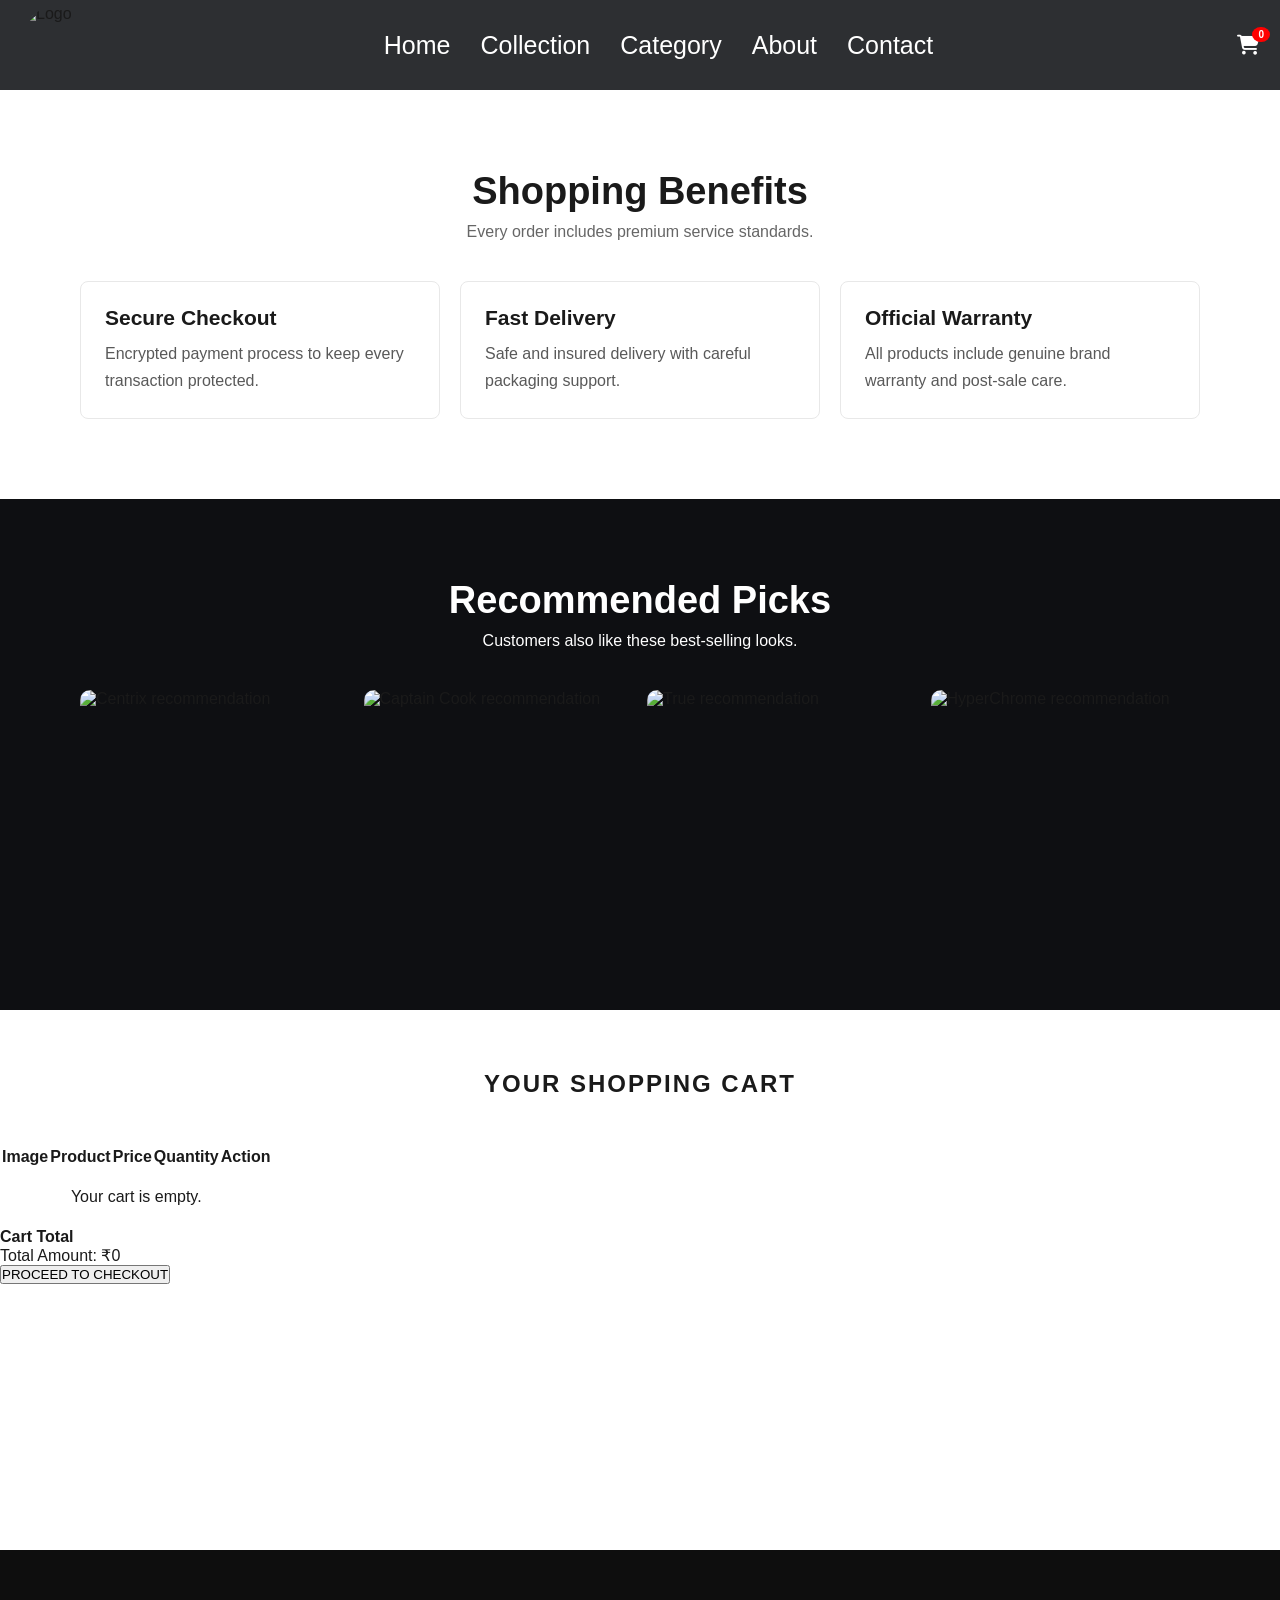
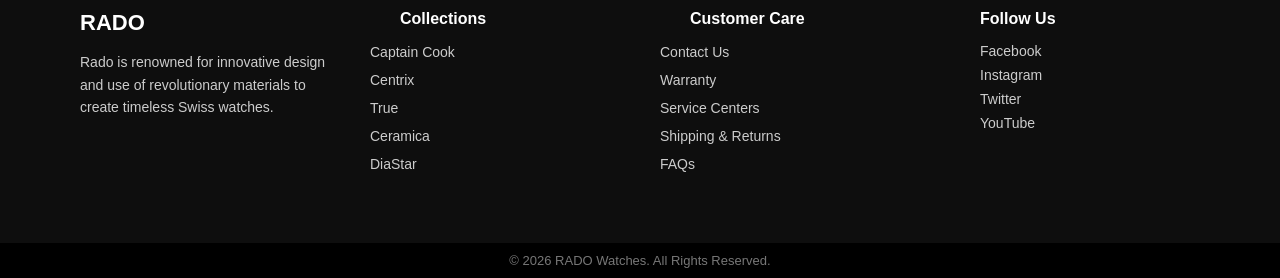
==== cart.html @ 1ef30765 "Add files via upload" ====
<!DOCTYPE html>
<html lang="en">

<head>
    <title>Your Cart | RADO</title>
    <link rel="stylesheet" href="style.css">
    <script src="https://code.jquery.com/jquery-3.7.1.min.js"></script>
    <link rel="stylesheet" href="https://cdnjs.cloudflare.com/ajax/libs/font-awesome/6.5.1/css/all.min.css">
    <link rel="stylesheet" href="bootstrap-5.3.8-dist/bootstrap-5.3.8-dist/css/bootstrap.min.css">
    <script src="bootstrap-5.3.8-dist/bootstrap-5.3.8-dist/js/bootstrap.bundle.min.js"></script>
</head>

<body class="inner-long-page">

    <div class="nav">
        <img src="img/RADO_LOGO.jpg" alt="Logo" class="img-logo">
        <ul class="menu">
            <li><a href="Home.html">Home</a></li>
            <li><a href="Collection.html">Collection</a></li>
            <li><a href="category.html">Category</a></li>
            <li><a href="About.html">About</a></li>
            <li><a href="contact.html">Contact</a></li>
        </ul>
        <div class="cart-icon-container">
            <a href="cart.html" class="cart-link">
                <i class="fa-solid fa-cart-shopping" style="font-size: 20px;"></i>
                <span class="cart-count">0</span>
            </a>
        </div>
        <i class="fa-solid fa-bars ham-burger"></i>
    </div>

    <section class="section-wrap light-bg">
        <div class="section-heading">
            <h2>Shopping Benefits</h2>
            <p>Every order includes premium service standards.</p>
        </div>
        <div class="inner-info-grid">
            <article class="inner-info-card">
                <h3>Secure Checkout</h3>
                <p>Encrypted payment process to keep every transaction protected.</p>
            </article>
            <article class="inner-info-card">
                <h3>Fast Delivery</h3>
                <p>Safe and insured delivery with careful packaging support.</p>
            </article>
            <article class="inner-info-card">
                <h3>Official Warranty</h3>
                <p>All products include genuine brand warranty and post-sale care.</p>
            </article>
        </div>
    </section>

    <section class="section-wrap dark-bg">
        <div class="section-heading white-text">
            <h2>Recommended Picks</h2>
            <p>Customers also like these best-selling looks.</p>
        </div>
        <div class="gallery-grid">
            <img src="img/centrix.avif" alt="Centrix recommendation">
            <img src="img/capitalTook.webp" alt="Captain Cook recommendation">
            <img src="img/true.avif" alt="True recommendation">
            <img src="img/hyperchrome.avif" alt="HyperChrome recommendation">
        </div>
    </section>

    <div class="container cart-container">
        <h2 class="cart-title">YOUR SHOPPING CART</h2>

        <div class="table-responsive">
            <table class="table align-middle">
                <thead>
                    <tr>
                        <th>Image</th>
                        <th>Product</th>
                        <th>Price</th>
                        <th>Quantity</th>
                        <th>Action</th>
                    </tr>
                </thead>
                <tbody id="cart-items">
                    <!-- Cart items will be injected here -->
                </tbody>
            </table>
        </div>

        <div class="row mt-5">
            <div class="col-md-6 offset-md-6">
                <div class="card p-4">
                    <h4 class="mb-4">Cart Total</h4>
                    <div class="d-flex justify-content-between mb-4">
                        <span class="fw-bold">Total Amount:</span>
                        <span class="fw-bold fs-4" id="cart-total-price">₹0</span>
                    </div>
                    <button class="btn btn-dark w-100 py-3" onclick="alert('Proceeding to checkout...')">PROCEED TO
                        CHECKOUT</button>
                </div>
            </div>
        </div>

    </div>

    <footer class="rado-footer">
        <div class="footer-container">
            <!-- COLUMN 1 -->
            <div class="footer-col">
                <h3>RADO</h3>
                <p>
                    Rado is renowned for innovative design and use of revolutionary
                    materials to create timeless Swiss watches.
                </p>
            </div>
            <!-- COLUMN 2 -->
            <div class="footer-col">
                <h4>Collections</h4>
                <ul>
                    <li><a href="#">Captain Cook</a></li>
                    <li><a href="#">Centrix</a></li>
                    <li><a href="#">True</a></li>
                    <li><a href="#">Ceramica</a></li>
                    <li><a href="#">DiaStar</a></li>
                </ul>
            </div>
            <!-- COLUMN 3 -->
            <div class="footer-col">
                <h4>Customer Care</h4>
                <ul>
                    <li><a href="#">Contact Us</a></li>
                    <li><a href="#">Warranty</a></li>
                    <li><a href="#">Service Centers</a></li>
                    <li><a href="#">Shipping & Returns</a></li>
                    <li><a href="#">FAQs</a></li>
                </ul>
            </div>
            <!-- COLUMN 4 -->
            <div class="footer-col">
                <h4>Follow Us</h4>
                <div class="social-icons">
                    <a href="#">Facebook</a>
                    <a href="#">Instagram</a>
                    <a href="#">Twitter</a>
                    <a href="#">YouTube</a>
                </div>
            </div>
        </div>
        <!-- COPYRIGHT -->
        <div class="footer-bottom">
            © 2026 RADO Watches. All Rights Reserved.
        </div>
    </footer>

    <script src="script.js"></script>
</body>

</html>
---- style.css ----
* {
    margin: 0;
    padding: 0;
    box-sizing: border-box;
}

.img-logo {
    height: 80px;
    width: 80px;
    border-radius: 50%;
}

.nav {
    display: flex;
    align-items: center;
    justify-content: space-between;
    background-color: rgb(45, 47, 50);
    padding: 5px 20px;
}

.menu {
    list-style: none;
    display: flex;
}

.menu :hover {
    color: rgb(180, 180, 180);
}

.menu li a {
    text-decoration: none;
    color: #ffffff;
    font-size: 25px;
    padding: 15px;
    display: block;
}

.ham-burger {
    font-size: 25px;
    display: none !important;
    color: rgb(230, 230, 230);
    /* Visible on dark navbar */
    cursor: pointer;
}

.content {
    padding: 25px;
    text-align: center;
    color: rgb(90, 90, 90);
}

.ab-img {
    padding: 25px;
}

about.p {
    padding: 25px;

}

/* TRENDING SECTION */
.trending {
    padding: 70px 90px;
    background-color: #fff;
}

.trending-header {
    display: flex;
    justify-content: space-between;
    align-items: center;
    margin-bottom: 35px;
}

.trending-header h2 {
    font-size: 18px;
    letter-spacing: 1px;
    font-weight: 600;
}

.view-all {
    text-decoration: none;
    font-size: 14px;
    color: #000;
    font-weight: 500;
}

.view-all:hover {
    text-decoration: underline;
}

/* CARDS GRID */
.trending-cards {
    display: grid;
    grid-template-columns: repeat(4, 1fr);
    gap: 30px;
}

/* SINGLE CARD */
.card {
    position: relative;
    overflow: hidden;
    cursor: pointer;
}

.card img {
    width: 100%;
    height: 420px;
    object-fit: cover;
    display: block;
}

/* TEXT OVER IMAGE */
.card-content {
    position: absolute;
    bottom: 0;
    left: 0;
    width: 100%;
    padding: 18px;
    background: linear-gradient(to top, rgba(0, 0, 0, 0.8), transparent);
    color: #fff;
}

.card-content h3 {
    font-size: 16px;
    line-height: 1.4;
    margin-bottom: 8px;
}

.card-content span {
    font-size: 13px;
    color: #ddd;
}

/* HOVER EFFECT */
.card:hover img {
    transform: scale(1.05);
    transition: 0.4s ease;
}

/* RESPONSIVE */
@media (max-width: 992px) {
    .trending-cards {
        grid-template-columns: repeat(2, 1fr);
    }
}

@media (max-width: 576px) {
    .trending {
        padding: 40px 20px;
    }

    .trending-cards {
        grid-template-columns: 1fr;
    }

    .card img {
        height: 320px;
    }
}

@media screen and (min-width: 769px) {
    .menu {
        display: flex !important;
        position: static;
        flex-direction: row;
    }
}

@media screen and (max-width: 768px) {
    .ham-burger {
        display: block !important;
    }

    .menu {
        position: absolute;
        top: 100px;
        left: 0;
        width: 100%;
        background: aqua;
        flex-direction: column;
        display: none;
        z-index: 1000;

    }
}



/* FOOTER */
.rado-footer {
    background-color: #0e0e0e;
    color: #ccc;
    font-family: 'Poppins', sans-serif;
}

/* FOOTER CONTENT */
.footer-container {
    display: grid;
    grid-template-columns: repeat(4, 1fr);
    gap: 40px;
    padding: 60px 80px;
}

.footer-col h3 {
    font-size: 22px;
    color: #fff;
    margin-bottom: 15px;
}

.footer-col h4 {
    font-size: 16px;
    color: #fff;
    margin-bottom: 15px;
    margin-left: 30px;
}

.footer-col p {
    font-size: 14px;
    line-height: 1.6;
}

.footer-col ul {
    list-style: none;
}

.footer-col ul li {
    margin-bottom: 10px;
}

.footer-col ul li a {
    text-decoration: none;
    color: #ccc;
    font-size: 14px;
    transition: color 0.3s;
}

.footer-col ul li a:hover {
    color: #fff;
}

/* SOCIAL */
.social-icons a {
    display: block;
    text-decoration: none;
    color: #ccc;
    margin-bottom: 8px;
    font-size: 14px;
    margin-left: 30px;
}

/* BOTTOM BAR */
.footer-bottom {
    text-align: center;
    padding: 10px;
    font-size: 13px;
    background-color: #000;
    color: #777;
}

/* RESPONSIVE */
@media (max-width: 900px) {
    .footer-container {
        grid-template-columns: repeat(2, 1fr);
        padding: 40px;
    }
}

@media (max-width: 500px) {
    .footer-container {
        grid-template-columns: 1fr;
        text-align: center;
    }

    .social-icons a {
        display: inline-block;
        margin: 0 10px;
    }
}


/* Collection Page */

/* COLLECTION SECTION */
.rado-collections {
    padding: 60px 80px;
    background-color: #fff;
}

.section-title {
    font-size: 22px;
    margin-bottom: 30px;
    font-weight: 600;
    letter-spacing: 1px;
}

/* GRID */
.collection-grid {
    display: grid;
    grid-template-columns: repeat(5, 1fr);
    gap: 30px;
}

/* CARD */
.collection-card {
    text-align: center;
    cursor: pointer;
}

.collection-card img {
    width: 100%;
    height: 180px;
    object-fit: cover;
    border-radius: 12px;
    transition: transform 0.3s ease;
}

.collection-card p {
    margin-top: 10px;
    font-size: 14px;
    font-weight: 500;
}

/* HOVER EFFECT */
.collection-card:hover img {
    transform: scale(1.05);
}

/* RESPONSIVE */
@media (max-width: 1024px) {
    .collection-grid {
        grid-template-columns: repeat(3, 1fr);
    }
}

@media (max-width: 600px) {
    .collection-grid {
        grid-template-columns: repeat(2, 1fr);
    }

    .rado-collections {
        padding: 40px 20px;
    }
}



/* about us */

.about-section {
    display: flex;
    align-items: center;
    justify-content: space-between;
    padding: 50px 50px;
    gap: 80px;
}

.about-text {
    width: 50%;
}

.about-text h1 {
    font-size: 50px;
    margin-bottom: 50px;
    color: rgb(20, 20, 20);
}

.about-text p {
    font-size: 18px;
    line-height: 1.7;
    color: rgb(90, 90, 90);
    margin-bottom: 18px;
}

.about-image {
    width: 70%;
}

.about-image img {
    width: 100%;
    border-radius: 6px;
    object-fit: cover;
}



/* category page */



/* Rado collection */
body {
    margin: 0;
    font-family: Arial, sans-serif;
    background: #fff;
}

.page-title {
    padding: 30px 50px;
    font-size: 22px;
}

.product-grid {
    display: grid;
    grid-template-columns: repeat(auto-fit, minmax(220px, 1fr));
    gap: 30px;
    padding: 0 50px 50px;
}

.product-card {
    position: relative;
    padding: 20px;
    background: #fafafa;
    text-align: left;
    transition: 0.3s;
}

.product-card:hover {
    box-shadow: 0 10px 25px rgba(0, 0, 0, 0.12);
}

.product-card img {
    width: 100%;
    max-height: 220px;
    object-fit: contain;
    margin-bottom: 15px;
}

.product-card h4 {
    margin: 0;
    font-size: 13px;
    color: #777;
}

.model {
    margin: 5px 0;
    font-size: 14px;
}

.price {
    font-size: 14px;
    font-weight: bold;
}

.price span {
    font-size: 11px;
    font-weight: normal;
    color: #666;
}

/* NEW badge */
.badge {
    position: absolute;
    top: 10px;
    left: 10px;
    font-size: 11px;
    font-weight: bold;
}

/* Heart icon */
.heart {
    position: absolute;
    top: 10px;
    right: 10px;
    font-size: 18px;
    cursor: pointer;
}



/*contact page */
/* CONTACT PAGE */
.contact-section {
    padding: 80px;
    background-color: #fff;
    font-family: 'Poppins', sans-serif;
}

.contact-section h1 {
    font-family: 'Playfair Display', serif;
    font-size: 42px;
    margin-bottom: 10px;
}

.contact-subtitle {
    font-size: 16px;
    margin-bottom: 40px;
    color: #555;
}

/* LAYOUT */
.contact-container {
    display: grid;
    grid-template-columns: 1fr 1fr;
    gap: 60px;
}

/* INFO */
.contact-info h3 {
    font-size: 22px;
    margin-bottom: 20px;
}

.contact-info p {
    margin-bottom: 12px;
    font-size: 15px;
}

/* FORM */
.contact-form input,
.contact-form textarea {
    width: 100%;
    padding: 12px;
    margin-bottom: 15px;
    border: 1px solid #ccc;
    font-size: 14px;
}

.contact-form button {
    background-color: #000;
    color: #fff;
    padding: 12px 30px;
    border: none;
    cursor: pointer;
    font-size: 14px;
}

.contact-form button:hover {
    background-color: #333;
}

/* RESPONSIVE */
@media (max-width: 768px) {
    .contact-section {
        padding: 40px 20px;
    }

    .contact-container {
        grid-template-columns: 1fr;
    }
}

/* Update existing CSS and add new styles */

/* Product Grid Enhancements */
.product-grid {
    display: grid;
    grid-template-columns: repeat(auto-fit, minmax(280px, 1fr));
    gap: 40px;
    padding: 40px 80px;
}

.product-card {
    position: relative;
    padding: 20px;
    background: #ffffff;
    border: 1px solid #f0f0f0;
    border-radius: 8px;
    text-align: left;
    transition: all 0.3s ease;
    overflow: hidden;
}

.product-card:hover {
    box-shadow: 0 15px 30px rgba(0, 0, 0, 0.1);
    transform: translateY(-5px);
    border-color: #ddd;
}

.product-card img {
    width: 100%;
    height: 250px;
    object-fit: contain;
    margin-bottom: 20px;
    transition: transform 0.5s ease;
}

.product-card:hover img {
    transform: scale(1.08);
}

.product-info {
    padding: 10px 0;
}

.product-card h4 {
    margin: 0;
    font-size: 14px;
    color: #888;
    letter-spacing: 1px;
    text-transform: uppercase;
}

.model {
    margin: 5px 0 10px;
    font-size: 18px;
    font-weight: 600;
    color: #222;
}

.details-list {
    list-style: none;
    padding: 0;
    margin: 10px 0 20px;
    font-size: 12px;
    color: #666;
}

.details-list li {
    margin-bottom: 4px;
    display: flex;
    align-items: center;
}

.details-list li i {
    width: 20px;
    color: #999;
}

.price {
    font-size: 16px;
    font-weight: bold;
    color: #000;
    margin-bottom: 15px;
}

.price span {
    font-size: 12px;
    font-weight: normal;
    color: #777;
    display: block;
}

/* Add to Cart Button */
.add-to-cart-btn {
    width: 100%;
    padding: 12px;
    background-color: #111;
    color: white;
    border: none;
    text-transform: uppercase;
    font-size: 12px;
    font-weight: 600;
    letter-spacing: 1px;
    cursor: pointer;
    transition: background 0.3s;
    border-radius: 4px;
}

.add-to-cart-btn:hover {
    background-color: #444;
}

.add-to-cart-btn i {
    margin-right: 8px;
}

/* Category Page Improvements */
.category-hero {
    text-align: center;
    padding: 60px 20px;
    background: #f8f8f8;
    margin-bottom: 40px;
}

.category-hero h1 {
    font-size: 36px;
    margin-bottom: 10px;
}

.category-hero p {
    color: #666;
    max-width: 600px;
    margin: 0 auto;
}

.collection-grid {
    gap: 40px;
    padding: 0 60px;
}

.collection-card img {
    height: 250px;
    /* Taller images */
    object-fit: cover;
    border-radius: 0;
    /* Cleaner look */
}

.collection-card h3 {
    margin-top: 15px;
    font-size: 16px;
    font-weight: 600;
    letter-spacing: 0.5px;
}

.collection-card:hover h3 {
    color: #555;
}

/* =========================================
   GLOBAL COMPONENTS (Navigation, Icons)
   ========================================= */
.cart-icon-container {
    display: flex;
    align-items: center;
}

.cart-link {
    text-decoration: none;
    color: white;
    margin-left: 20px;
    position: relative;
    display: inline-block;
}

.cart-count {
    position: absolute;
    top: -8px;
    right: -10px;
    background: red;
    color: white;
    border-radius: 50%;
    padding: 2px 6px;
    font-size: 10px;
    font-weight: bold;
}

/* =========================================
   HOME PAGE (Home.html / index.html)
   ========================================= */
.carousel-img {
    height: 650px;
    width: 100%;
}

/* =========================================
   COLLECTION PAGE (Collection.html)
   ========================================= */
.collection-page-title {
    text-align: center;
    margin-top: 20px;
    font-weight: 700;
}

.collection-subtitle {
    text-align: center;
    color: #666;
    margin-bottom: 40px;
}

.badge-new {
    background: none;
    color: #000;
    border: 1px solid #000;
    padding: 2px 6px;
}

/* =========================================
   CART PAGE (cart.html)
   ========================================= */
.cart-container {
    padding: 60px 0;
    min-height: 60vh;
}

.cart-title {
    text-align: center;
    margin-bottom: 3rem;
    letter-spacing: 2px;
}

.cart-item-img {
    width: 50px;
    height: 50px;
    object-fit: contain;
}

.empty-cart-msg {
    text-align: center;
    padding: 20px;
}

/* =========================================
   LONG HOME PAGE (Home.html)
   ========================================= */
.home-long-page {
    font-family: 'Poppins', Arial, sans-serif;
    color: #1a1a1a;
    background-color: #ffffff;
}

.inner-long-page {
    font-family: 'Poppins', Arial, sans-serif;
    color: #1a1a1a;
    background-color: #ffffff;
}

.hero-long {
    min-height: 92vh;
    background-image: linear-gradient(to right, rgba(0, 0, 0, 0.72), rgba(0, 0, 0, 0.35)), url("img/Rado.jpg");
    background-size: cover;
    background-position: center;
    display: flex;
    align-items: center;
    padding: 40px 80px;
}

.hero-overlay {
    max-width: 640px;
    color: #ffffff;
}

.hero-kicker {
    text-transform: uppercase;
    letter-spacing: 2px;
    font-size: 13px;
    margin-bottom: 16px;
}

.hero-overlay h1 {
    font-size: clamp(34px, 5vw, 56px);
    line-height: 1.1;
    margin-bottom: 20px;
}

.hero-overlay p {
    font-size: 17px;
    line-height: 1.8;
    margin-bottom: 30px;
    color: #f2f2f2;
}

.hero-actions {
    display: flex;
    gap: 12px;
    flex-wrap: wrap;
}

.hero-btn {
    text-decoration: none;
    display: inline-block;
    padding: 12px 24px;
    border-radius: 3px;
    font-weight: 600;
    letter-spacing: 0.3px;
}

.primary-btn {
    background-color: #ffffff;
    color: #111111;
}

.secondary-btn {
    border: 1px solid #ffffff;
    color: #ffffff;
}

.section-wrap {
    padding: 80px 80px;
}

.light-bg {
    background-color: #ffffff;
}

.dark-bg {
    background-color: #0e0f12;
}

.section-heading {
    text-align: center;
    margin-bottom: 40px;
}

.section-heading h2 {
    font-size: clamp(26px, 4vw, 38px);
    margin-bottom: 10px;
}

.section-heading p {
    color: #666666;
    font-size: 16px;
}

.white-text h2,
.white-text p {
    color: #ffffff;
}

.feature-grid {
    display: grid;
    grid-template-columns: repeat(4, 1fr);
    gap: 24px;
}

.inner-info-grid {
    display: grid;
    grid-template-columns: repeat(3, 1fr);
    gap: 20px;
}

.inner-info-card {
    border: 1px solid #e8e8e8;
    border-radius: 8px;
    background: #ffffff;
    padding: 24px;
}

.inner-info-card h3 {
    margin-bottom: 10px;
    font-size: 21px;
}

.inner-info-card p {
    margin: 0;
    color: #595959;
    line-height: 1.7;
}

.feature-card {
    background-color: #f7f7f7;
    border-radius: 10px;
    padding: 28px 24px;
    text-align: center;
}

.feature-card i {
    font-size: 28px;
    margin-bottom: 16px;
}

.feature-card h3 {
    font-size: 19px;
    margin-bottom: 10px;
}

.feature-card p {
    color: #555555;
    line-height: 1.6;
}

.showcase-grid {
    display: grid;
    grid-template-columns: repeat(4, 1fr);
    gap: 24px;
}

.showcase-card {
    overflow: hidden;
    border-radius: 10px;
    background-color: #15171d;
}

.showcase-card img {
    width: 100%;
    height: 320px;
    object-fit: cover;
}

.showcase-content {
    padding: 18px;
}

.showcase-content h3 {
    color: #ffffff;
    font-size: 20px;
    margin-bottom: 6px;
}

.showcase-content p {
    color: #b9bec8;
    margin: 0;
}

.timeline-section {
    background-color: #f4f5f8;
}

.timeline-list {
    max-width: 860px;
    margin: 0 auto;
    display: grid;
    gap: 14px;
}

.timeline-item {
    background-color: #ffffff;
    border-left: 4px solid #111111;
    padding: 16px 18px;
    border-radius: 4px;
    display: grid;
    grid-template-columns: 110px 1fr;
    gap: 16px;
    align-items: center;
}

.timeline-item span {
    font-weight: 700;
    font-size: 20px;
}

.timeline-item p {
    margin: 0;
    color: #4d4d4d;
}

.photo-gallery-section {
    background-color: #ffffff;
}

.gallery-grid {
    display: grid;
    grid-template-columns: repeat(4, 1fr);
    gap: 14px;
}

.gallery-grid img {
    width: 100%;
    height: 240px;
    object-fit: cover;
    border-radius: 10px;
    transition: transform 0.3s ease;
}

.gallery-grid img:hover {
    transform: scale(1.02);
}

.testimonial-grid {
    display: grid;
    grid-template-columns: repeat(3, 1fr);
    gap: 20px;
}

.testimonial-card {
    border: 1px solid #ebebeb;
    border-radius: 8px;
    padding: 26px;
    background-color: #fcfcfc;
}

.testimonial-card img {
    width: 100%;
    height: 190px;
    object-fit: cover;
    border-radius: 6px;
    margin-bottom: 14px;
}

.testimonial-card p {
    font-size: 16px;
    line-height: 1.7;
}

.testimonial-card h4 {
    margin-top: 14px;
    font-size: 15px;
    color: #111111;
}

.faq-section {
    background-color: #f8f8f8;
}

.faq-list {
    max-width: 920px;
    margin: 0 auto;
    display: grid;
    gap: 10px;
}

.faq-list details {
    border: 1px solid #dddddd;
    border-radius: 6px;
    background-color: #ffffff;
    padding: 14px 18px;
}

.faq-list summary {
    cursor: pointer;
    font-weight: 600;
}

.faq-list p {
    margin-top: 10px;
    color: #555555;
}

.cta-section {
    text-align: center;
}

.cta-content {
    max-width: 780px;
    margin: 0 auto;
}

.cta-content h2 {
    color: #ffffff;
    margin-bottom: 10px;
    font-size: clamp(26px, 3.5vw, 42px);
}

.cta-content p {
    color: #c4cad5;
    margin-bottom: 22px;
}

.newsletter-form {
    display: flex;
    gap: 10px;
    justify-content: center;
    flex-wrap: wrap;
}

.newsletter-form input {
    min-width: 260px;
    max-width: 420px;
    width: 100%;
    border: 1px solid #525865;
    background-color: #101219;
    color: #ffffff;
    padding: 11px 14px;
}

.newsletter-form button {
    border: none;
    background-color: #ffffff;
    color: #111111;
    padding: 11px 20px;
    font-weight: 600;
    cursor: pointer;
}

@media (max-width: 1080px) {
    .feature-grid,
    .showcase-grid,
    .gallery-grid,
    .inner-info-grid {
        grid-template-columns: repeat(2, 1fr);
    }

    .section-wrap {
        padding: 60px 30px;
    }

    .hero-long {
        padding: 40px 30px;
    }
}

@media (max-width: 768px) {
    .hero-overlay p {
        font-size: 15px;
    }

    .feature-grid,
    .showcase-grid,
    .testimonial-grid,
    .gallery-grid,
    .inner-info-grid {
        grid-template-columns: 1fr;
    }

    .timeline-item {
        grid-template-columns: 1fr;
        gap: 6px;
    }
}
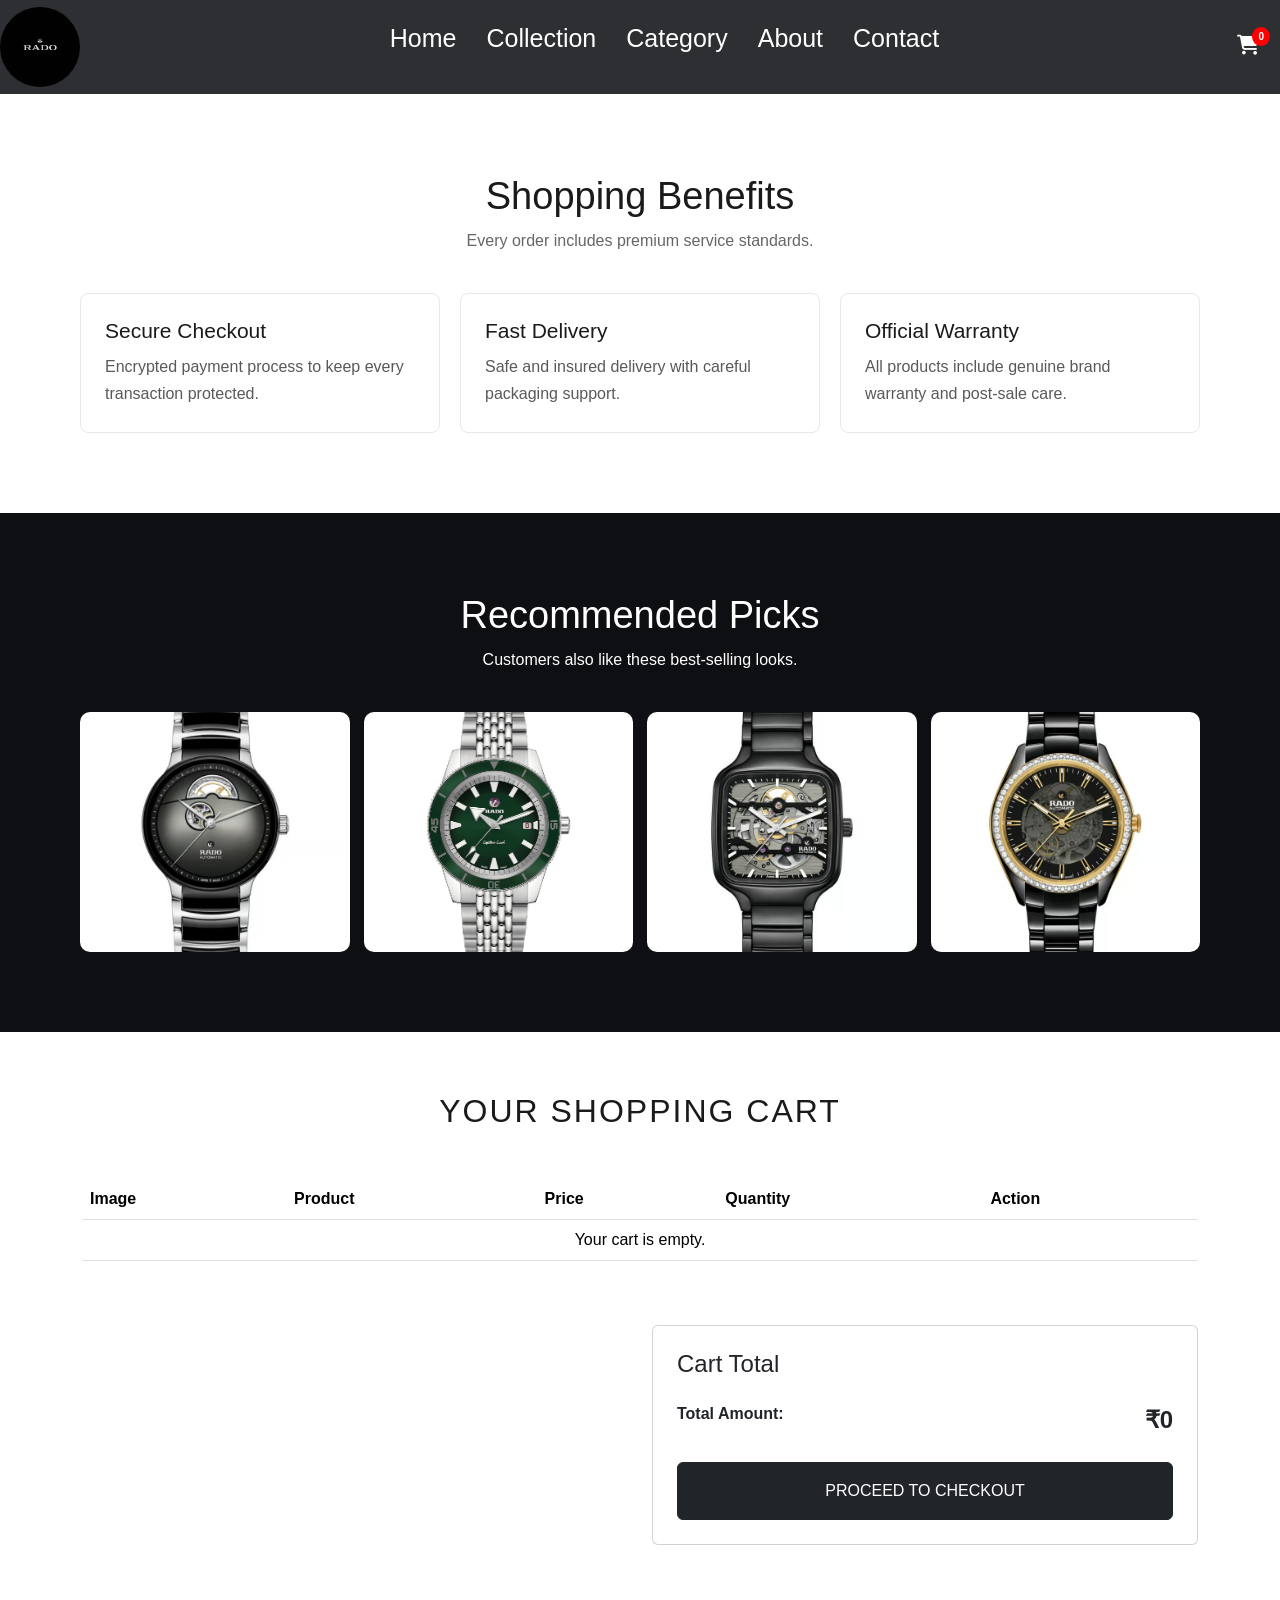
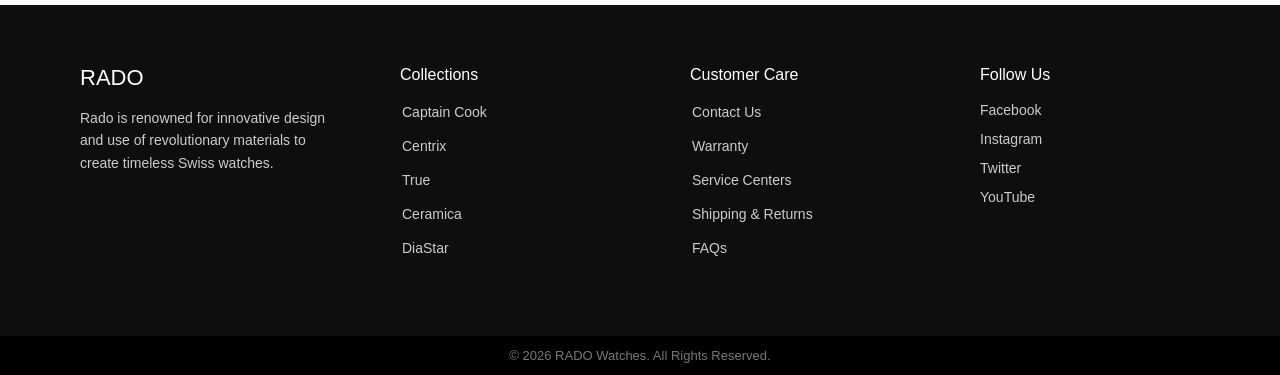
==== commit 399ea874: "Updated Project Files" ====
--- a/cart.html
+++ b/cart.html
@@ -2,6 +2,8 @@
 <html lang="en">
 
 <head>
+    <meta charset="UTF-8">
+    <meta name="viewport" content="width=device-width, initial-scale=1.0">
     <title>Your Cart | RADO</title>
     <link rel="stylesheet" href="style.css">
     <script src="https://code.jquery.com/jquery-3.7.1.min.js"></script>
--- a/style.css
+++ b/style.css
@@ -2,6 +2,20 @@
     margin: 0;
     padding: 0;
     box-sizing: border-box;
+}
+
+html {
+    overflow-x: hidden;
+}
+
+body {
+    overflow-x: hidden;
+    width: 100%;
+}
+
+img {
+    max-width: 100%;
+    height: auto;
 }
 
 .img-logo {
@@ -16,6 +30,9 @@
     justify-content: space-between;
     background-color: rgb(45, 47, 50);
     padding: 5px 20px;
+    position: relative;
+    flex-wrap: wrap;
+    gap: 10px;
 }
 
 .menu {
@@ -169,18 +186,43 @@
 @media screen and (max-width: 768px) {
     .ham-burger {
         display: block !important;
+        order: 3;
+        margin-left: auto;
+    }
+
+    .cart-icon-container {
+        order: 2;
+    }
+
+    .img-logo {
+        height: 55px;
+        width: 55px;
     }
 
     .menu {
         position: absolute;
-        top: 100px;
+        top: 100%;
         left: 0;
         width: 100%;
-        background: aqua;
+        background: rgb(45, 47, 50);
         flex-direction: column;
         display: none;
         z-index: 1000;
-
+        box-shadow: 0 6px 12px rgba(0, 0, 0, 0.3);
+        order: 4;
+    }
+
+    .menu li {
+        border-bottom: 1px solid rgba(255, 255, 255, 0.1);
+    }
+
+    .menu li a {
+        font-size: 18px;
+        padding: 14px 20px;
+    }
+
+    .cart-link {
+        margin-left: 0;
     }
 }
 
@@ -1150,6 +1192,11 @@
 }
 
 @media (max-width: 768px) {
+    .hero-long {
+        min-height: 70vh;
+        padding: 30px 20px;
+    }
+
     .hero-overlay p {
         font-size: 15px;
     }
@@ -1166,4 +1213,156 @@
         grid-template-columns: 1fr;
         gap: 6px;
     }
+
+    .section-wrap {
+        padding: 40px 20px;
+    }
+
+    .showcase-card img {
+        height: 220px;
+    }
+
+    .gallery-grid img {
+        height: 180px;
+    }
+
+    .carousel-img {
+        height: 280px;
+    }
+
+    .about-section {
+        flex-direction: column;
+        padding: 30px 20px;
+        gap: 30px;
+    }
+
+    .about-text,
+    .about-image {
+        width: 100%;
+    }
+
+    .about-text h1 {
+        font-size: 32px;
+        margin-bottom: 25px;
+    }
+
+    .about-text p {
+        font-size: 16px;
+    }
+
+    .product-grid {
+        padding: 20px 15px;
+        grid-template-columns: 1fr;
+        gap: 25px;
+    }
+
+    .collection-grid {
+        padding: 0 15px;
+        gap: 20px;
+    }
+
+    .rado-collections {
+        padding: 30px 15px;
+    }
+
+    .page-title,
+    .collection-page-title {
+        padding: 20px 15px 10px;
+        font-size: 18px;
+    }
+
+    .collection-subtitle {
+        padding: 0 15px;
+        font-size: 14px;
+    }
+
+    .category-hero {
+        padding: 40px 20px;
+    }
+
+    .category-hero h1 {
+        font-size: 26px;
+    }
+
+    .contact-section h1 {
+        font-size: 30px;
+    }
+
+    .cart-container {
+        padding: 30px 15px;
+    }
+
+    .cart-title {
+        font-size: 22px;
+    }
+
+    .footer-col h4 {
+        margin-left: 0;
+    }
+
+    .social-icons a {
+        margin-left: 0;
+    }
+
+    .newsletter-form input {
+        min-width: 100%;
+    }
+
+    .newsletter-form button {
+        width: 100%;
+    }
+}
+
+@media (max-width: 480px) {
+    .menu li a {
+        font-size: 16px;
+        padding: 12px 16px;
+    }
+
+    .img-logo {
+        height: 48px;
+        width: 48px;
+    }
+
+    .collection-grid {
+        grid-template-columns: 1fr;
+    }
+
+    .collection-card img {
+        height: 200px;
+    }
+
+    .product-card img {
+        height: 200px;
+    }
+
+    .trending {
+        padding: 30px 15px;
+    }
+
+    .footer-container {
+        padding: 30px 20px;
+        gap: 25px;
+    }
+}
+
+@media (min-width: 769px) and (max-width: 1024px) {
+    .product-grid {
+        padding: 30px 40px;
+        grid-template-columns: repeat(2, 1fr);
+    }
+
+    .collection-grid {
+        grid-template-columns: repeat(3, 1fr);
+        padding: 0 30px;
+    }
+
+    .about-section {
+        padding: 40px 30px;
+        gap: 40px;
+    }
+
+    .about-text h1 {
+        font-size: 38px;
+    }
 }
